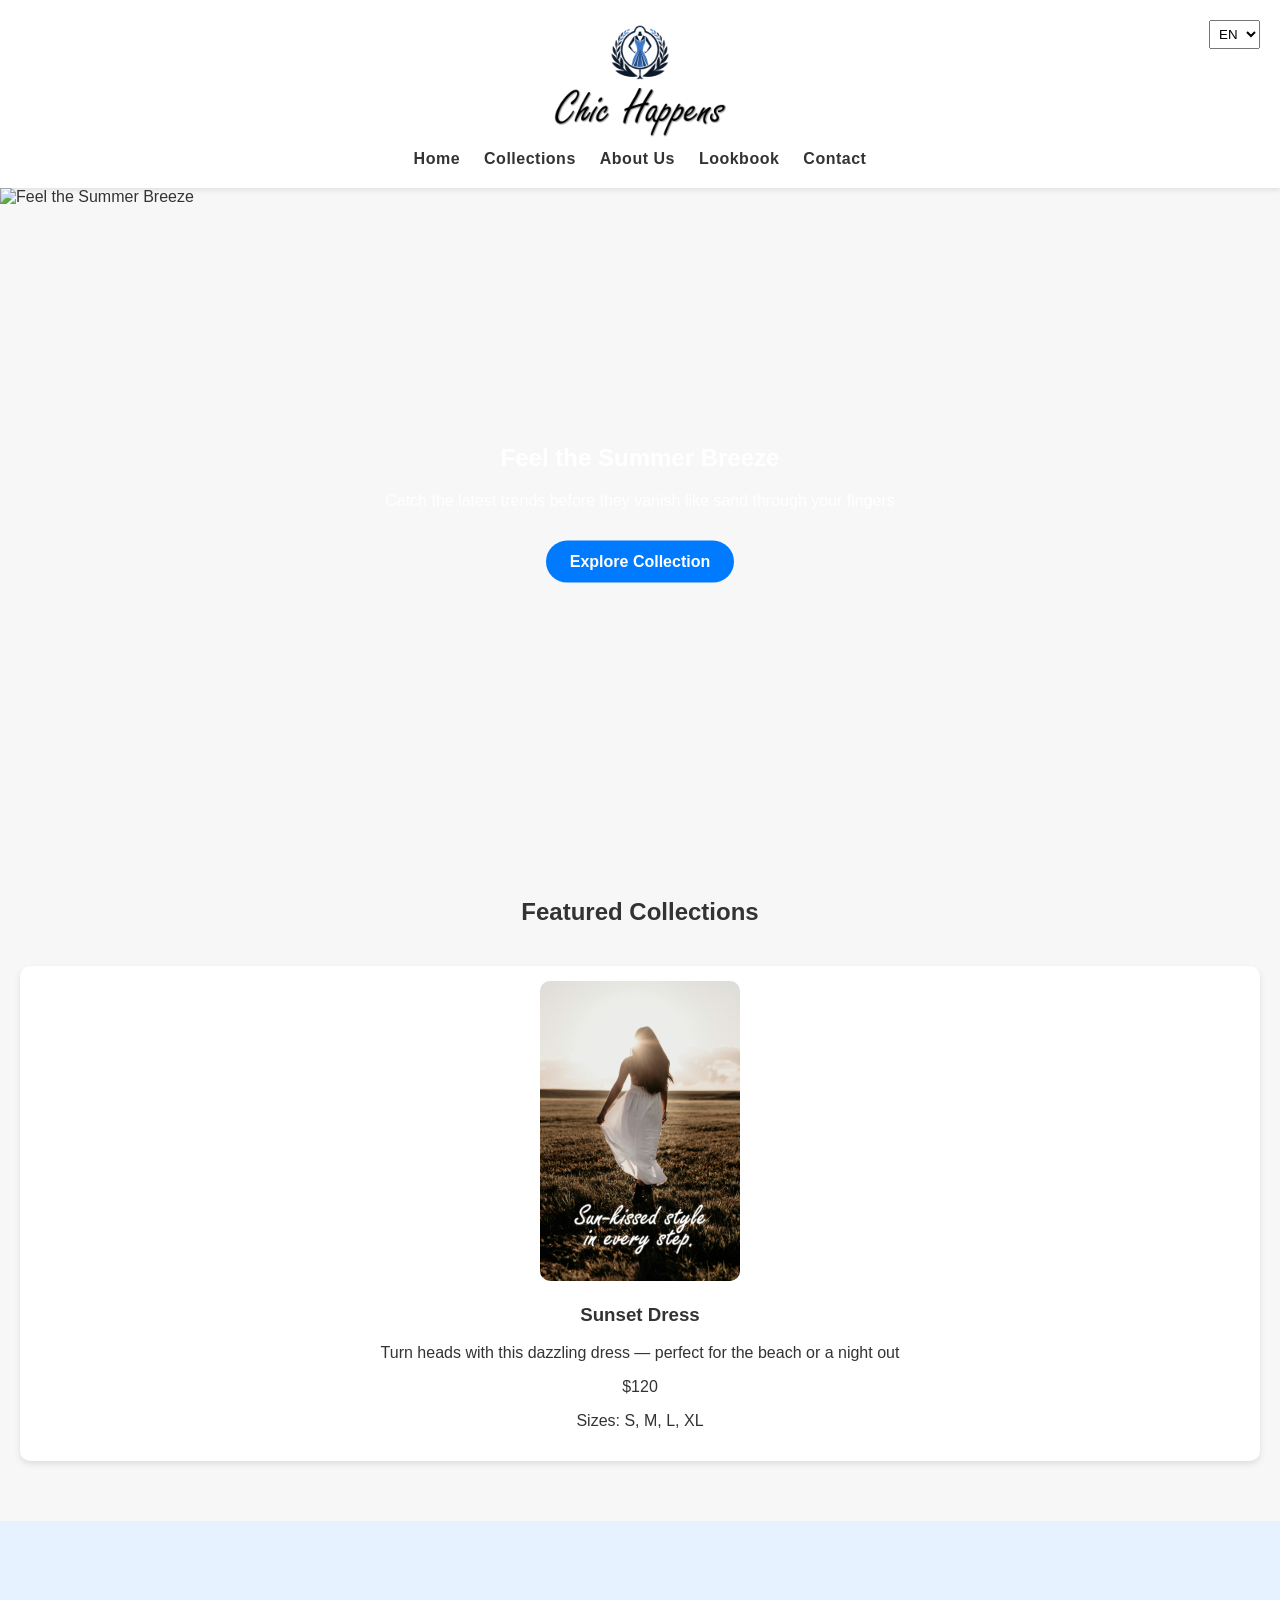
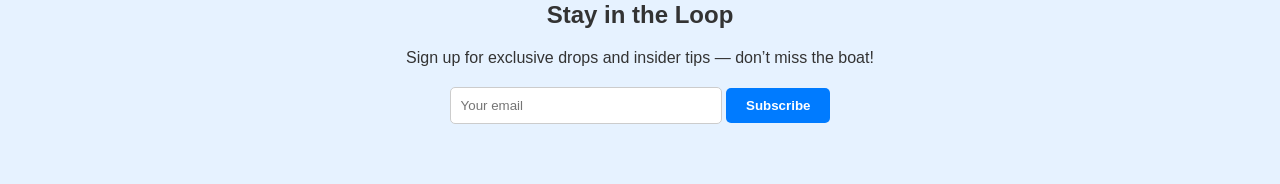
==== index.html @ 8a1c8bcb "Initial commit" ====
<!DOCTYPE html>
<html lang="en">
<head>
  <meta charset="UTF-8">
  <meta name="viewport" content="width=device-width, initial-scale=1.0">
  <title data-i18n="title">Chic Happens - Fashion Website</title>
  <link rel="stylesheet" href="style.css">
</head>
<body>

<header class="navbar">
  <div class="container">
    <a href="index.html" class="logo">
  <img src="assets/images/logo.png" alt="Chic Happens Logo">
    </a>
    <nav>
      <ul>
        <li><a href="index.html" data-i18n="nav.home">Home</a></li>
        <li><a href="collections.html" data-i18n="nav.collections">Collections</a></li>
        <li><a href="about.html" data-i18n="nav.about">About Us</a></li>
        <li><a href="lookbook.html" data-i18n="nav.lookbook">Lookbook</a></li>
        <li><a href="contact.html" data-i18n="nav.contact">Contact</a></li>
      </ul>
    </nav>
    <select id="langSwitcher">
      <option value="en">EN</option>
      <option value="uk">UK</option>
    </select>
  </div>
</header>

<!-- Hero Section -->
<section class="hero">
  <div class="image-tooltip-container">
    <img src="assets/images/en/hero.jpg" data-i18n-img="hero.img" alt="Feel the Summer Breeze" alt-key="hero.title">
    <div class="tooltip-text" data-i18n="hero.title">Feel the Summer Breeze</div>
  </div>
  <div class="hero-text">
    <h1 data-i18n="hero.title">Feel the Summer Breeze</h1>
    <p data-i18n="hero.subtitle">Catch the latest trends before they vanish like sand through your fingers</p>
    <a href="collections.html" class="cta-btn" data-i18n="hero.cta">Explore Collection</a>
  </div>
</section>

<!-- Featured Products -->
<section class="featured">
  <h2 data-i18n="home.featured">Featured Collections</h2>

  <div class="product-grid">
    
    <div class="product-card">
      <div class="image-tooltip-container">
        <img 
          src="assets/images/en/product1.jpg"
          data-i18n-img="product1.img"
          alt="Sunset Dress"
          alt-key="product1.name"
        >
        <div class="tooltip-text" data-i18n="product1.name">
          Sunset Dress
        </div>
      </div>

      <h3 data-i18n="product1.name">Sunset Dress</h3>

      <p data-i18n="product1.desc">
        Turn heads with this dazzling dress — perfect for the beach or a night out
      </p>

      <p class="price" data-i18n="product1.price">$120</p>

      <p class="sizes" data-i18n="product1.sizes">
        Sizes: S, M, L, XL
      </p>
    </div>

  </div>
</section>

<!-- Newsletter -->
<section class="newsletter">
  <h2 data-i18n="newsletter.title">Stay in the Loop</h2>
  <p data-i18n="newsletter.subtitle">Sign up for exclusive drops and insider tips — don’t miss the boat!</p>
  <form>
    <input type="email" placeholder="Your email">
    <button type="submit" data-i18n="newsletter.cta">Subscribe</button>
  </form>
</section>

<script src="app.js"></script>
</body>
</html>
---- style.css ----
body {
  font-family: 'Arial', sans-serif;
  margin: 0;
  background: #f7f7f7;
  color: #333;
}

.container {
  max-width: 1200px;
  margin: 0 auto;
  padding: 0 20px;
}

/* ===== NAVBAR ===== */

.navbar {
  background: #fff;
  box-shadow: 0 2px 5px rgba(0,0,0,0.1);
  padding: 20px 0;
  text-align: center; /* centers logo + nav */
  position: relative;
}

/* Logo */
.logo img {
  display: block;
  margin: 0 auto;
  max-height: 120px; /* balanced size */
}

/* Navigation */
.navbar nav {
  margin-top: 10px;
}

.navbar nav ul {
  display: flex;
  justify-content: center;
  gap: 24px;
  list-style: none;
  padding: 0;
  margin: 0;
}

/* Menu links */
.navbar a {
  text-decoration: none;
  color: #333;
  font-weight: 600; /* restored boldness */
  letter-spacing: 0.5px;
  transition: color 0.2s ease;
}

.navbar a:hover {
  color: #007bff;
}

/* Language switcher (kept out of center flow) */
#langSwitcher {
  position: absolute;
  right: 20px;
  top: 20px;
  padding: 5px;
}

/* ===== HERO ===== */

.hero {
  width: 100vw;           /* full viewport width */
  max-width: 100vw;       /* prevent parent constraints */
  overflow: hidden;       /* hide any overflow */
  position: relative;     
}

/* Hero image container scoped separately */
.hero .image-tooltip-container {
  display: block;
  width: 100%;
  position: relative;
}

.hero img {
  width: 100%;          /* stretch to container */
  height: 70vh;         /* adjust as needed */
  object-fit: cover;
  display: block;
}

.hero-text {
  position: absolute;
  top: 50%;
  left: 50%;
  transform: translate(-50%, -50%);
  color: white;
  text-align: center;
  width: 90%;           /* optional, prevents text from spilling */
  max-width: 800px;
}

.cta-btn {
  background: #007bff;
  padding: 12px 24px;
  color: white;
  text-decoration: none;
  border-radius: 25px;
  font-weight: bold;
  display: inline-block;
  margin-top: 15px;
}

/* ===== PRODUCTS ===== */

.featured {
  padding: 60px 20px;
  text-align: center;
}

.product-grid {
  display: grid;
  grid-template-columns: repeat(auto-fit, minmax(250px, 1fr));
  gap: 20px;
  margin-top: 40px;
}

.product-card {
  background: white;
  padding: 15px;
  border-radius: 10px;
  box-shadow: 0 3px 6px rgba(0,0,0,0.1);
}

/* Featured products tooltip containers stay inline-block to prevent stretching */
.featured .image-tooltip-container {
  display: inline-block;
  width: auto;
  position: relative;
}

.product-card img {
  width: 100%;
  height: 300px;        /* set desired height */
  object-fit: cover;    /* prevents distortion, crops instead */
  border-radius: 10px;
}

/* ===== NEWSLETTER ===== */

.newsletter {
  background: #e6f2ff;
  text-align: center;
  padding: 60px 20px;
}

.newsletter form {
  margin-top: 20px;
}

.newsletter input[type="email"] {
  padding: 10px;
  width: 250px;
  border-radius: 5px;
  border: 1px solid #ccc;
}

.newsletter button {
  padding: 10px 20px;
  border-radius: 5px;
  border: none;
  background: #007bff;
  color: white;
  font-weight: bold;
  cursor: pointer;
}

/* ===== TOOLTIP ===== */

/* Tooltips are reused but layout differs by section */
.tooltip-text {
  visibility: hidden;
  max-width: 200px;
  background-color: rgba(0, 0, 0, 0.8);
  color: #fff;
  text-align: center;
  padding: 6px 10px;
  border-radius: 5px;
  position: absolute;
  bottom: 10px;
  left: 50%;
  transform: translateX(-50%);
  font-size: 0.85rem;
  opacity: 0;
  transition: opacity 0.3s ease;
}

.image-tooltip-container:hover .tooltip-text {
  visibility: visible;
  opacity: 1;
}

/* ===== RESPONSIVE ===== */

@media (max-width: 768px) {
  .hero img {
    height: 50vh;  /* smaller hero on mobile */
  }

  .hero-text {
    font-size: 0.9rem;
    width: 90%;
  }

  .navbar nav ul {
    flex-direction: column;
    gap: 12px;
  }

  .newsletter input[type="email"] {
    width: 70%;
  }
}

/* =================== Contact Page =================== */

.contact {
  padding: 80px 20px;
  text-align: center;
}

.contact h2 {
  font-size: 2.2rem;
  margin-bottom: 10px;
}

.contact-intro {
  font-size: 1rem;
  margin-bottom: 40px;
  color: #555;
  max-width: 700px;
  margin-left: auto;
  margin-right: auto;
}

/* Layout for form + info */
.contact-layout {
  display: flex;
  gap: 40px;
  justify-content: space-between;
  flex-wrap: wrap;
  margin-top: 40px;
}

/* Form */
.contact-form {
  flex: 1;
  min-width: 300px;
  max-width: 600px;
}

.form-group {
  margin-bottom: 18px;
  text-align: left;
}

.form-group label {
  display: block;
  font-weight: 600;
  margin-bottom: 6px;
  color: #333;
}

.contact-form input,
.contact-form textarea {
  width: 100%;
  padding: 12px 15px;
  border: 1px solid #ccc;
  border-radius: 6px;
  font-size: 1rem;
  outline: none;
  transition: border-color 0.2s ease;
}

.contact-form input:focus,
.contact-form textarea:focus {
  border-color: #007bff;
}

.btn-primary {
  padding: 12px 28px;
  background: #007bff;
  color: white;
  border: none;
  border-radius: 6px;
  font-size: 1rem;
  cursor: pointer;
  margin-top: 8px;
  transition: background 0.3s ease;
}

.btn-primary:hover {
  background: #0056b3;
}

/* Contact Info Sidebar */
.contact-details {
  flex: 0 0 280px;
  text-align: left;
}

.contact-details .info-block {
  margin-bottom: 32px;
}

.contact-details h3 {
  font-size: 1.2rem;
  margin-bottom: 8px;
  color: #333;
}

.contact-details p,
.contact-details .social-links a {
  font-size: 1rem;
  color: #555;
  text-decoration: none;
  display: block;
  margin-bottom: 6px;
}

.contact-details .social-links a:hover {
  color: #007bff;
}

/* Responsive adjustments */
@media (max-width: 768px) {
  .contact-layout {
    flex-direction: column;
    gap: 30px;
  }
  .contact-details .social-links {
    display: flex;
    justify-content: center;
    gap: 12px;
  }  
}

/* ===== LOOKBOOK IMAGES ===== */
.lookbook .product-card img {
  width: 100%;
  height: auto;        /* preserve natural aspect ratio */
  object-fit: contain; /* ensure the whole image is visible */
  border-radius: 10px;
  display: block;
}

/* Social icons sizing */

.contact-details .social-links {
  display: flex;           /* horizontal layout */
  flex-direction: row;     /* default, can be omitted */
  gap: 16px;               /* spacing between icons */
  align-items: center;     /* vertically center if mixed content */
  justify-content: flex-start; /* or center if you want centered row */
  margin-top: 8px;
}

.contact-details .social-links a img {
  width: 32px;       /* uniform width */
  height: 32px;      /* uniform height */
  object-fit: contain;
  transition: transform 0.3s ease;
}

.contact-details .social-links a img:hover {
  transform: scale(1.2); /* subtle hover effect */
}
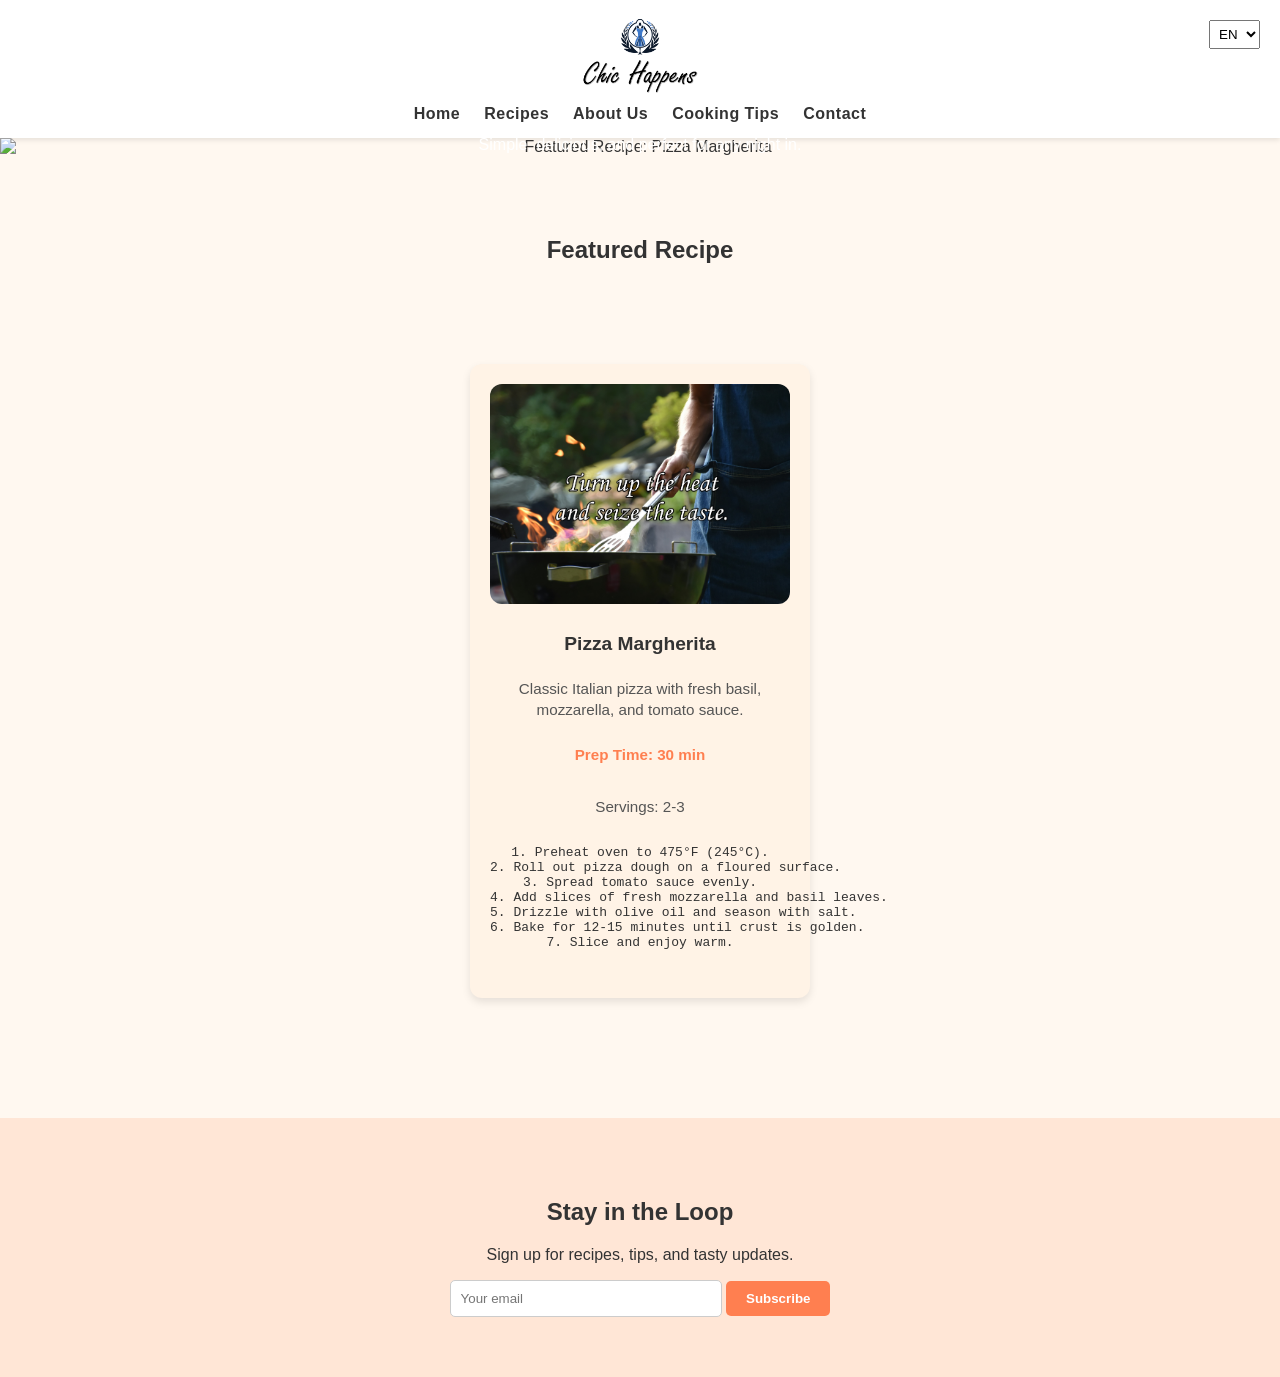
==== commit a675fef6: "update" ====
--- a/index.html
+++ b/index.html
@@ -3,7 +3,7 @@
 <head>
   <meta charset="UTF-8">
   <meta name="viewport" content="width=device-width, initial-scale=1.0">
-  <title data-i18n="title">Chic Happens - Fashion Website</title>
+  <title data-i18n="title">Delish Delights - Recipe Website</title>
   <link rel="stylesheet" href="style.css">
 </head>
 <body>
@@ -11,14 +11,14 @@
 <header class="navbar">
   <div class="container">
     <a href="index.html" class="logo">
-  <img src="assets/images/logo.png" alt="Chic Happens Logo">
+      <img src="assets/images/logo.png" alt="Delish Delights Logo">
     </a>
     <nav>
       <ul>
         <li><a href="index.html" data-i18n="nav.home">Home</a></li>
-        <li><a href="collections.html" data-i18n="nav.collections">Collections</a></li>
+        <li><a href="recipes.html" data-i18n="nav.collections">Recipes</a></li>
         <li><a href="about.html" data-i18n="nav.about">About Us</a></li>
-        <li><a href="lookbook.html" data-i18n="nav.lookbook">Lookbook</a></li>
+        <li><a href="tips.html" data-i18n="nav.lookbook">Cooking Tips</a></li>
         <li><a href="contact.html" data-i18n="nav.contact">Contact</a></li>
       </ul>
     </nav>
@@ -32,55 +32,53 @@
 <!-- Hero Section -->
 <section class="hero">
   <div class="image-tooltip-container">
-    <img src="assets/images/en/hero.jpg" data-i18n-img="hero.img" alt="Feel the Summer Breeze" alt-key="hero.title">
-    <div class="tooltip-text" data-i18n="hero.title">Feel the Summer Breeze</div>
+    <img src="assets/images/en/hero.jpg" data-i18n-img="hero.img" alt="Featured Recipe: Pizza Margherita" alt-key="hero.title">
+    <div class="tooltip-text" data-i18n="hero.title">Featured Recipe: Pizza Margherita</div>
   </div>
   <div class="hero-text">
-    <h1 data-i18n="hero.title">Feel the Summer Breeze</h1>
-    <p data-i18n="hero.subtitle">Catch the latest trends before they vanish like sand through your fingers</p>
-    <a href="collections.html" class="cta-btn" data-i18n="hero.cta">Explore Collection</a>
+    <h1 data-i18n="hero.title">Featured Recipe: Pizza Margherita</h1>
+    <p data-i18n="hero.subtitle">Simple, delicious, and perfect for any night in.</p>
+    <a href="recipes.html" class="cta-btn" data-i18n="hero.cta">See Recipe</a>
   </div>
 </section>
 
-<!-- Featured Products -->
+<!-- Featured Recipe -->
 <section class="featured">
-  <h2 data-i18n="home.featured">Featured Collections</h2>
+  <h2 data-i18n="home.featured">Featured Recipe</h2>
 
   <div class="product-grid">
-    
     <div class="product-card">
       <div class="image-tooltip-container">
         <img 
-          src="assets/images/en/product1.jpg"
+          src="assets/images/en/food_feature1.jpg"
           data-i18n-img="product1.img"
-          alt="Sunset Dress"
+          alt="Pizza Margherita"
           alt-key="product1.name"
         >
-        <div class="tooltip-text" data-i18n="product1.name">
-          Sunset Dress
-        </div>
+        <div class="tooltip-text" data-i18n="product1.name">Pizza Margherita</div>
       </div>
 
-      <h3 data-i18n="product1.name">Sunset Dress</h3>
-
-      <p data-i18n="product1.desc">
-        Turn heads with this dazzling dress — perfect for the beach or a night out
-      </p>
-
-      <p class="price" data-i18n="product1.price">$120</p>
-
-      <p class="sizes" data-i18n="product1.sizes">
-        Sizes: S, M, L, XL
-      </p>
+      <h3 data-i18n="product1.name">Pizza Margherita</h3>
+      <p data-i18n="product1.desc">Classic Italian pizza with fresh basil, mozzarella, and tomato sauce.</p>
+      <p class="price" data-i18n="product1.price">Prep Time: 30 min</p>
+      <p class="sizes" data-i18n="product1.sizes">Servings: 2-3</p>
+      <pre class="instructions" data-i18n="product1.instructions">
+1. Preheat oven to 475°F (245°C).
+2. Roll out pizza dough on a floured surface.
+3. Spread tomato sauce evenly.
+4. Add slices of fresh mozzarella and basil leaves.
+5. Drizzle with olive oil and season with salt.
+6. Bake for 12-15 minutes until crust is golden.
+7. Slice and enjoy warm.
+      </pre>
     </div>
-
   </div>
 </section>
 
 <!-- Newsletter -->
 <section class="newsletter">
   <h2 data-i18n="newsletter.title">Stay in the Loop</h2>
-  <p data-i18n="newsletter.subtitle">Sign up for exclusive drops and insider tips — don’t miss the boat!</p>
+  <p data-i18n="newsletter.subtitle">Sign up for recipes, tips, and tasty updates.</p>
   <form>
     <input type="email" placeholder="Your email">
     <button type="submit" data-i18n="newsletter.cta">Subscribe</button>
@@ -89,4 +87,4 @@
 
 <script src="app.js"></script>
 </body>
-</html>
+</html>
--- a/style.css
+++ b/style.css
@@ -1,7 +1,8 @@
+/* ================== General ================== */
 body {
   font-family: 'Arial', sans-serif;
   margin: 0;
-  background: #f7f7f7;
+  background: #fff8f0; /* light recipe-friendly background */
   color: #333;
 }
 
@@ -11,24 +12,21 @@
   padding: 0 20px;
 }
 
-/* ===== NAVBAR ===== */
-
+/* ================== Navbar ================== */
 .navbar {
   background: #fff;
   box-shadow: 0 2px 5px rgba(0,0,0,0.1);
-  padding: 20px 0;
-  text-align: center; /* centers logo + nav */
+  padding: 15px 0;
   position: relative;
-}
-
-/* Logo */
+  text-align: center;
+}
+
 .logo img {
   display: block;
   margin: 0 auto;
-  max-height: 120px; /* balanced size */
-}
-
-/* Navigation */
+  max-height: 80px;
+}
+
 .navbar nav {
   margin-top: 10px;
 }
@@ -42,20 +40,18 @@
   margin: 0;
 }
 
-/* Menu links */
 .navbar a {
   text-decoration: none;
   color: #333;
-  font-weight: 600; /* restored boldness */
+  font-weight: 600;
   letter-spacing: 0.5px;
   transition: color 0.2s ease;
 }
 
 .navbar a:hover {
-  color: #007bff;
-}
-
-/* Language switcher (kept out of center flow) */
+  color: #ff7f50; /* coral highlight */
+}
+
 #langSwitcher {
   position: absolute;
   right: 20px;
@@ -63,25 +59,17 @@
   padding: 5px;
 }
 
-/* ===== HERO ===== */
-
+/* ================== Hero ================== */
 .hero {
-  width: 100vw;           /* full viewport width */
-  max-width: 100vw;       /* prevent parent constraints */
-  overflow: hidden;       /* hide any overflow */
-  position: relative;     
-}
-
-/* Hero image container scoped separately */
-.hero .image-tooltip-container {
-  display: block;
-  width: 100%;
+  width: 100%;
+  overflow: hidden;
   position: relative;
+  text-align: center;
 }
 
 .hero img {
-  width: 100%;          /* stretch to container */
-  height: 70vh;         /* adjust as needed */
+  width: 100%;
+  max-height: 60vh;
   object-fit: cover;
   display: block;
 }
@@ -93,12 +81,12 @@
   transform: translate(-50%, -50%);
   color: white;
   text-align: center;
-  width: 90%;           /* optional, prevents text from spilling */
+  width: 90%;
   max-width: 800px;
 }
 
 .cta-btn {
-  background: #007bff;
+  background: #ff7f50;
   padding: 12px 24px;
   color: white;
   text-decoration: none;
@@ -108,51 +96,64 @@
   margin-top: 15px;
 }
 
-/* ===== PRODUCTS ===== */
-
-.featured {
+/* ================== Featured & Recipes ================== */
+.featured, .product-grid {
   padding: 60px 20px;
   text-align: center;
 }
 
 .product-grid {
   display: grid;
-  grid-template-columns: repeat(auto-fit, minmax(250px, 1fr));
+  grid-template-columns: repeat(auto-fit, minmax(280px, 1fr));
   gap: 20px;
+  justify-items: center; /* centers cards horizontally */
   margin-top: 40px;
 }
 
 .product-card {
-  background: white;
-  padding: 15px;
-  border-radius: 10px;
-  box-shadow: 0 3px 6px rgba(0,0,0,0.1);
-}
-
-/* Featured products tooltip containers stay inline-block to prevent stretching */
-.featured .image-tooltip-container {
-  display: inline-block;
-  width: auto;
-  position: relative;
+  background: #fff3e6;
+  padding: 20px;
+  border-radius: 12px;
+  box-shadow: 0 4px 8px rgba(0,0,0,0.1);
+  width: 100%;
+  max-width: 300px;
+  text-align: center;
+  display: flex;
+  flex-direction: column;
+  justify-content: flex-start;
 }
 
 .product-card img {
   width: 100%;
-  height: 300px;        /* set desired height */
-  object-fit: cover;    /* prevents distortion, crops instead */
-  border-radius: 10px;
-}
-
-/* ===== NEWSLETTER ===== */
-
+  height: 220px;
+  object-fit: cover;
+  border-radius: 12px;
+  margin-bottom: 15px;
+}
+
+.product-card h3 {
+  margin: 10px 0 8px;
+  font-size: 1.2rem;
+  color: #333;
+}
+
+.product-card p {
+  font-size: 0.95rem;
+  line-height: 1.4;
+  color: #555;
+}
+
+.product-card .price {
+  font-weight: bold;
+  color: #ff7f50;
+  margin-top: 8px;
+}
+
+/* ================== Newsletter ================== */
 .newsletter {
-  background: #e6f2ff;
+  background: #ffe6d6;
   text-align: center;
   padding: 60px 20px;
-}
-
-.newsletter form {
-  margin-top: 20px;
 }
 
 .newsletter input[type="email"] {
@@ -166,15 +167,13 @@
   padding: 10px 20px;
   border-radius: 5px;
   border: none;
-  background: #007bff;
+  background: #ff7f50;
   color: white;
   font-weight: bold;
   cursor: pointer;
 }
 
-/* ===== TOOLTIP ===== */
-
-/* Tooltips are reused but layout differs by section */
+/* ================== Tooltips ================== */
 .tooltip-text {
   visibility: hidden;
   max-width: 200px;
@@ -197,50 +196,12 @@
   opacity: 1;
 }
 
-/* ===== RESPONSIVE ===== */
-
-@media (max-width: 768px) {
-  .hero img {
-    height: 50vh;  /* smaller hero on mobile */
-  }
-
-  .hero-text {
-    font-size: 0.9rem;
-    width: 90%;
-  }
-
-  .navbar nav ul {
-    flex-direction: column;
-    gap: 12px;
-  }
-
-  .newsletter input[type="email"] {
-    width: 70%;
-  }
-}
-
-/* =================== Contact Page =================== */
-
+/* ================== Contact Page ================== */
 .contact {
   padding: 80px 20px;
   text-align: center;
 }
 
-.contact h2 {
-  font-size: 2.2rem;
-  margin-bottom: 10px;
-}
-
-.contact-intro {
-  font-size: 1rem;
-  margin-bottom: 40px;
-  color: #555;
-  max-width: 700px;
-  margin-left: auto;
-  margin-right: auto;
-}
-
-/* Layout for form + info */
 .contact-layout {
   display: flex;
   gap: 40px;
@@ -249,23 +210,21 @@
   margin-top: 40px;
 }
 
-/* Form */
 .contact-form {
   flex: 1;
   min-width: 300px;
   max-width: 600px;
+  text-align: left;
 }
 
 .form-group {
   margin-bottom: 18px;
-  text-align: left;
 }
 
 .form-group label {
   display: block;
   font-weight: 600;
   margin-bottom: 6px;
-  color: #333;
 }
 
 .contact-form input,
@@ -275,32 +234,19 @@
   border: 1px solid #ccc;
   border-radius: 6px;
   font-size: 1rem;
-  outline: none;
-  transition: border-color 0.2s ease;
-}
-
-.contact-form input:focus,
-.contact-form textarea:focus {
-  border-color: #007bff;
 }
 
 .btn-primary {
   padding: 12px 28px;
-  background: #007bff;
+  background: #ff7f50;
   color: white;
   border: none;
   border-radius: 6px;
   font-size: 1rem;
   cursor: pointer;
   margin-top: 8px;
-  transition: background 0.3s ease;
-}
-
-.btn-primary:hover {
-  background: #0056b3;
-}
-
-/* Contact Info Sidebar */
+}
+
 .contact-details {
   flex: 0 0 280px;
   text-align: left;
@@ -310,66 +256,59 @@
   margin-bottom: 32px;
 }
 
-.contact-details h3 {
-  font-size: 1.2rem;
-  margin-bottom: 8px;
-  color: #333;
-}
-
-.contact-details p,
-.contact-details .social-links a {
-  font-size: 1rem;
-  color: #555;
-  text-decoration: none;
-  display: block;
-  margin-bottom: 6px;
-}
-
-.contact-details .social-links a:hover {
-  color: #007bff;
-}
-
-/* Responsive adjustments */
+.contact-details .social-links {
+  display: flex;           /* horizontal layout */
+  flex-direction: row;
+  gap: 12px;
+  align-items: center;
+}
+
+.contact-details .social-links a img {
+  width: 32px;
+  height: 32px;
+  object-fit: contain;
+  transition: transform 0.3s ease;
+}
+
+.contact-details .social-links a img:hover {
+  transform: scale(1.2);
+}
+
+/* ================== Lookbook/Tips Page ================== */
+.lookbook .product-card img {
+  width: 100%;
+  height: 200px;
+  object-fit: cover;
+  border-radius: 10px;
+  margin-bottom: 10px;
+}
+
+/* ================== Responsive ================== */
 @media (max-width: 768px) {
+  .hero img {
+    height: 50vh;
+  }
+
+  .hero-text {
+    font-size: 0.9rem;
+    width: 90%;
+  }
+
+  .navbar nav ul {
+    flex-direction: column;
+    gap: 12px;
+  }
+
+  .newsletter input[type="email"] {
+    width: 70%;
+  }
+
   .contact-layout {
     flex-direction: column;
     gap: 30px;
   }
+
   .contact-details .social-links {
-    display: flex;
     justify-content: center;
-    gap: 12px;
-  }  
-}
-
-/* ===== LOOKBOOK IMAGES ===== */
-.lookbook .product-card img {
-  width: 100%;
-  height: auto;        /* preserve natural aspect ratio */
-  object-fit: contain; /* ensure the whole image is visible */
-  border-radius: 10px;
-  display: block;
-}
-
-/* Social icons sizing */
-
-.contact-details .social-links {
-  display: flex;           /* horizontal layout */
-  flex-direction: row;     /* default, can be omitted */
-  gap: 16px;               /* spacing between icons */
-  align-items: center;     /* vertically center if mixed content */
-  justify-content: flex-start; /* or center if you want centered row */
-  margin-top: 8px;
-}
-
-.contact-details .social-links a img {
-  width: 32px;       /* uniform width */
-  height: 32px;      /* uniform height */
-  object-fit: contain;
-  transition: transform 0.3s ease;
-}
-
-.contact-details .social-links a img:hover {
-  transform: scale(1.2); /* subtle hover effect */
-}
-
+  }
+}
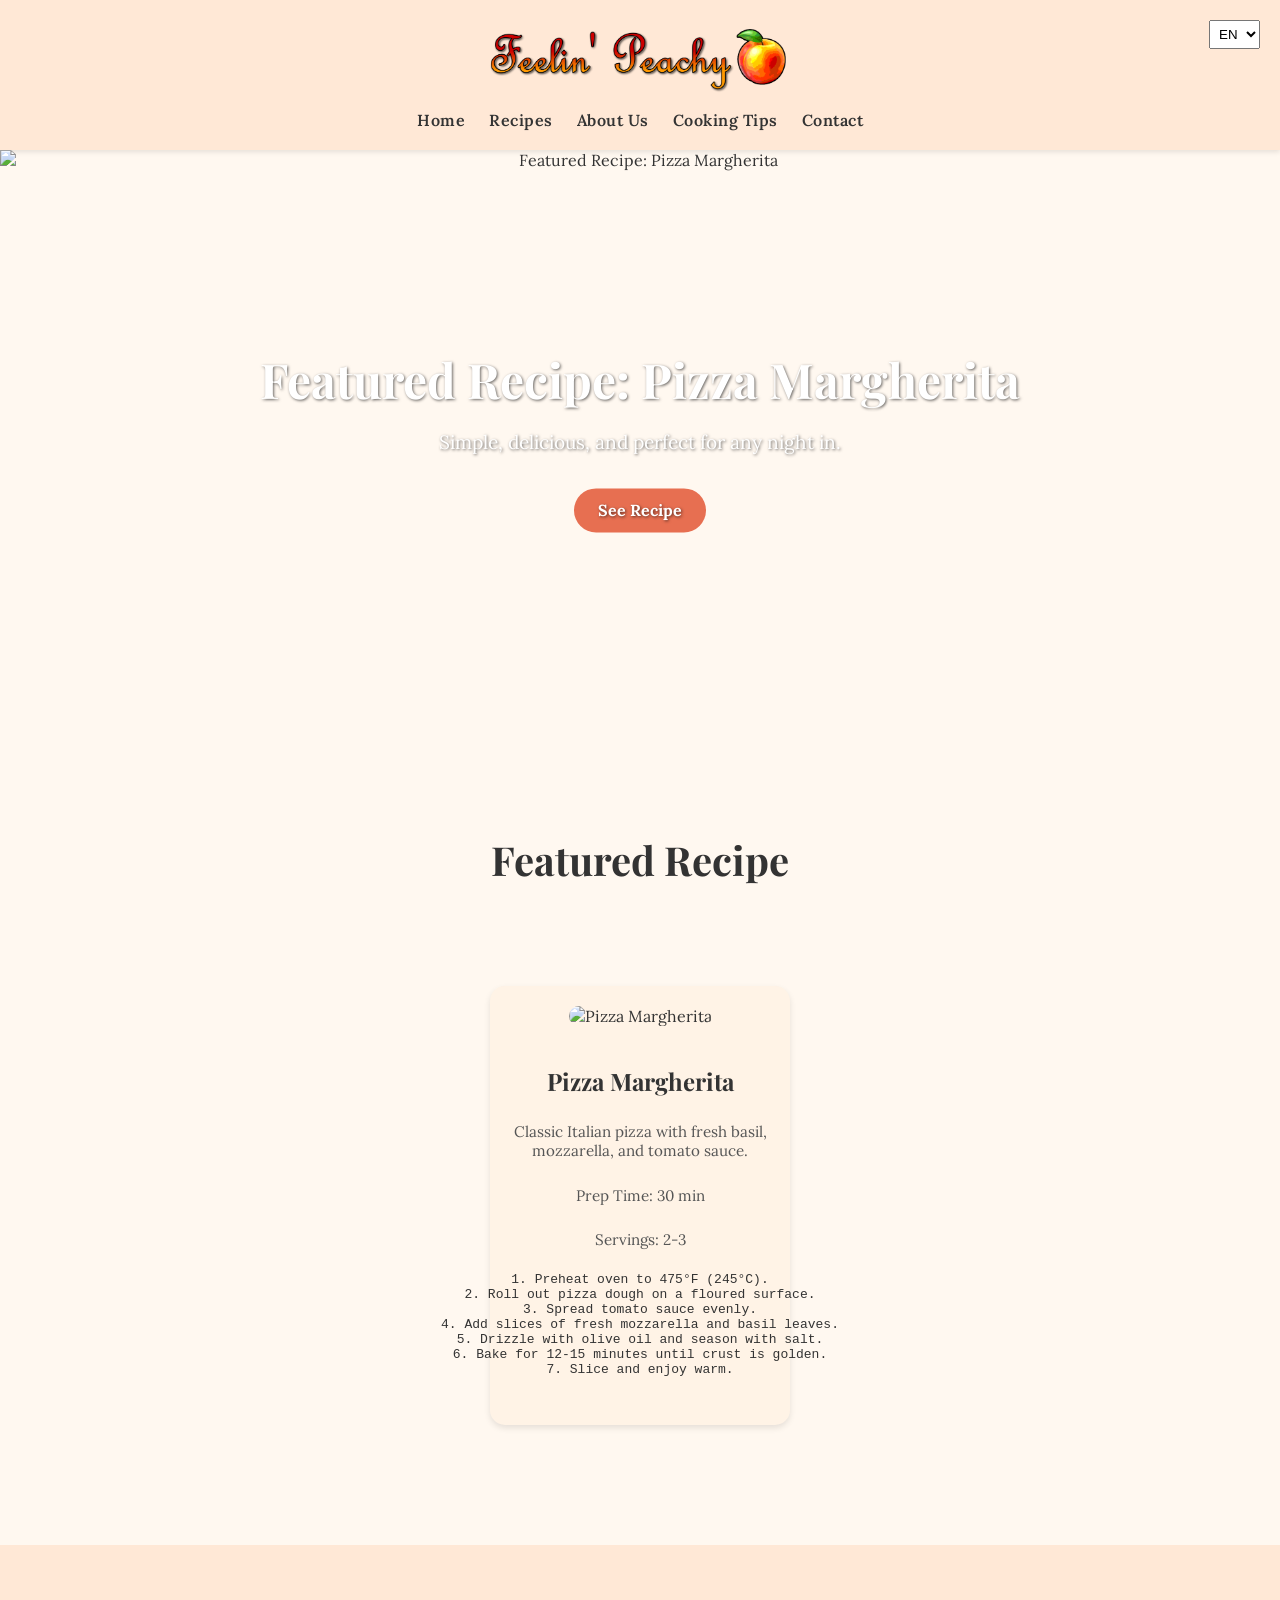
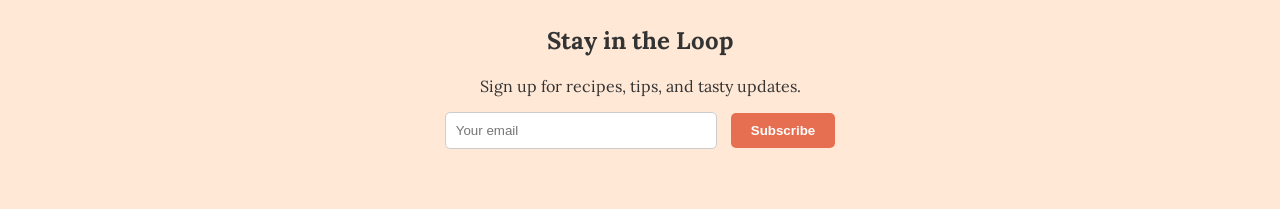
==== commit f9caf856: "text center fix" ====
--- a/index.html
+++ b/index.html
@@ -3,7 +3,7 @@
 <head>
   <meta charset="UTF-8">
   <meta name="viewport" content="width=device-width, initial-scale=1.0">
-  <title data-i18n="title">Delish Delights - Recipe Website</title>
+  <title data-i18n="title">Feelin' Peachy - Recipe Website</title>
   <link rel="stylesheet" href="style.css">
 </head>
 <body>
@@ -11,7 +11,7 @@
 <header class="navbar">
   <div class="container">
     <a href="index.html" class="logo">
-      <img src="assets/images/logo.png" alt="Delish Delights Logo">
+      <img src="assets/images/logo.png" alt="Feelin' Peachy Logo">
     </a>
     <nav>
       <ul>
@@ -50,7 +50,7 @@
     <div class="product-card">
       <div class="image-tooltip-container">
         <img 
-          src="assets/images/en/food_feature1.jpg"
+          src="assets/images/en/recipe1.jpg"
           data-i18n-img="product1.img"
           alt="Pizza Margherita"
           alt-key="product1.name"
--- a/style.css
+++ b/style.css
@@ -1,8 +1,12 @@
-/* ================== General ================== */
+/* ===================== Fonts ===================== */
+/* Add in <head> of your HTML if not already */
+@import url('https://fonts.googleapis.com/css2?family=Lora:wght@400;700&family=Playfair+Display:wght@700&display=swap');
+
+/* ===================== General Styles ===================== */
 body {
-  font-family: 'Arial', sans-serif;
+  font-family: 'Lora', serif;
   margin: 0;
-  background: #fff8f0; /* light recipe-friendly background */
+  background: #fff8f0; /* light warm cream */
   color: #333;
 }
 
@@ -12,11 +16,11 @@
   padding: 0 20px;
 }
 
-/* ================== Navbar ================== */
+/* ===================== NAVBAR ===================== */
 .navbar {
-  background: #fff;
+  background: #ffe8d6;
   box-shadow: 0 2px 5px rgba(0,0,0,0.1);
-  padding: 15px 0;
+  padding: 20px 0;
   position: relative;
   text-align: center;
 }
@@ -49,7 +53,7 @@
 }
 
 .navbar a:hover {
-  color: #ff7f50; /* coral highlight */
+  color: #e76f51;
 }
 
 #langSwitcher {
@@ -59,17 +63,16 @@
   padding: 5px;
 }
 
-/* ================== Hero ================== */
+/* ===================== HERO ===================== */
 .hero {
-  width: 100%;
-  overflow: hidden;
   position: relative;
   text-align: center;
-}
-
-.hero img {
-  width: 100%;
-  max-height: 60vh;
+  margin-bottom: 50px;
+}
+
+.hero .image-tooltip-container img {
+  width: 100%;
+  height: 60vh;
   object-fit: cover;
   display: block;
 }
@@ -79,14 +82,24 @@
   top: 50%;
   left: 50%;
   transform: translate(-50%, -50%);
-  color: white;
-  text-align: center;
+  color: #fff;
+  text-shadow: 1px 1px 3px rgba(0,0,0,0.6);
   width: 90%;
   max-width: 800px;
 }
 
+.hero-text h1 {
+  font-family: 'Playfair Display', serif;
+  font-size: 3rem;
+  margin-bottom: 15px;
+}
+
+.hero-text p {
+  font-size: 1.2rem;
+}
+
 .cta-btn {
-  background: #ff7f50;
+  background: #e76f51;
   padding: 12px 24px;
   color: white;
   text-decoration: none;
@@ -96,62 +109,74 @@
   margin-top: 15px;
 }
 
-/* ================== Featured & Recipes ================== */
+/* ===================== RECIPES / FEATURED ===================== */
 .featured, .product-grid {
+  text-align: center;
   padding: 60px 20px;
-  text-align: center;
+}
+
+.featured h2 {
+  font-family: 'Playfair Display', serif;
+  font-size: 2.5rem;
+  margin-bottom: 40px;
 }
 
 .product-grid {
-  display: grid;
-  grid-template-columns: repeat(auto-fit, minmax(280px, 1fr));
+  display: flex;
+  flex-wrap: wrap;
+  justify-content: center;
   gap: 20px;
-  justify-items: center; /* centers cards horizontally */
-  margin-top: 40px;
 }
 
 .product-card {
   background: #fff3e6;
   padding: 20px;
-  border-radius: 12px;
-  box-shadow: 0 4px 8px rgba(0,0,0,0.1);
-  width: 100%;
-  max-width: 300px;
-  text-align: center;
+  border-radius: 15px;
+  box-shadow: 0 3px 6px rgba(0,0,0,0.1);
+  width: 300px;
+  box-sizing: border-box;
   display: flex;
   flex-direction: column;
-  justify-content: flex-start;
+  align-items: center;
+  text-align: center;
 }
 
 .product-card img {
   width: 100%;
-  height: 220px;
+  height: 200px;
   object-fit: cover;
   border-radius: 12px;
   margin-bottom: 15px;
 }
 
 .product-card h3 {
-  margin: 10px 0 8px;
-  font-size: 1.2rem;
-  color: #333;
+  font-family: 'Playfair Display', serif;
+  font-size: 1.5rem;
+  margin-bottom: 10px;
 }
 
 .product-card p {
   font-size: 0.95rem;
-  line-height: 1.4;
   color: #555;
-}
-
-.product-card .price {
-  font-weight: bold;
-  color: #ff7f50;
-  margin-top: 8px;
-}
-
-/* ================== Newsletter ================== */
+  margin-bottom: 10px;
+  word-wrap: break-word;
+}
+
+/* ===================== TIPS / LOOKBOOK ===================== */
+.lookbook .product-card img {
+  width: 100%;
+  height: auto;
+  object-fit: contain;
+}
+
+.lookbook .product-card p {
+  text-align: left;
+  padding: 0 5px;
+}
+
+/* ===================== NEWSLETTER ===================== */
 .newsletter {
-  background: #ffe6d6;
+  background: #ffe8d6;
   text-align: center;
   padding: 60px 20px;
 }
@@ -161,22 +186,23 @@
   width: 250px;
   border-radius: 5px;
   border: 1px solid #ccc;
+  margin-right: 10px;
 }
 
 .newsletter button {
   padding: 10px 20px;
   border-radius: 5px;
   border: none;
-  background: #ff7f50;
+  background: #e76f51;
   color: white;
   font-weight: bold;
   cursor: pointer;
 }
 
-/* ================== Tooltips ================== */
+/* ===================== TOOLTIP ===================== */
 .tooltip-text {
   visibility: hidden;
-  max-width: 200px;
+  max-width: 220px;
   background-color: rgba(0, 0, 0, 0.8);
   color: #fff;
   text-align: center;
@@ -196,7 +222,7 @@
   opacity: 1;
 }
 
-/* ================== Contact Page ================== */
+/* ===================== CONTACT ===================== */
 .contact {
   padding: 80px 20px;
   text-align: center;
@@ -204,16 +230,16 @@
 
 .contact-layout {
   display: flex;
+  justify-content: center;
+  flex-wrap: wrap;
   gap: 40px;
-  justify-content: space-between;
-  flex-wrap: wrap;
   margin-top: 40px;
 }
 
 .contact-form {
   flex: 1;
   min-width: 300px;
-  max-width: 600px;
+  max-width: 500px;
   text-align: left;
 }
 
@@ -223,7 +249,7 @@
 
 .form-group label {
   display: block;
-  font-weight: 600;
+  font-weight: 700;
   margin-bottom: 6px;
 }
 
@@ -231,84 +257,42 @@
 .contact-form textarea {
   width: 100%;
   padding: 12px 15px;
+  border-radius: 6px;
   border: 1px solid #ccc;
-  border-radius: 6px;
-  font-size: 1rem;
 }
 
 .btn-primary {
   padding: 12px 28px;
-  background: #ff7f50;
+  background: #e76f51;
   color: white;
   border: none;
   border-radius: 6px;
   font-size: 1rem;
   cursor: pointer;
-  margin-top: 8px;
 }
 
 .contact-details {
   flex: 0 0 280px;
-  text-align: left;
-}
-
-.contact-details .info-block {
-  margin-bottom: 32px;
+  text-align: center;
 }
 
 .contact-details .social-links {
-  display: flex;           /* horizontal layout */
-  flex-direction: row;
-  gap: 12px;
-  align-items: center;
+  display: flex;
+  justify-content: center;
+  gap: 16px;
+  margin-top: 8px;
 }
 
 .contact-details .social-links a img {
   width: 32px;
   height: 32px;
-  object-fit: contain;
-  transition: transform 0.3s ease;
-}
-
-.contact-details .social-links a img:hover {
-  transform: scale(1.2);
-}
-
-/* ================== Lookbook/Tips Page ================== */
-.lookbook .product-card img {
-  width: 100%;
-  height: 200px;
-  object-fit: cover;
-  border-radius: 10px;
-  margin-bottom: 10px;
-}
-
-/* ================== Responsive ================== */
+}
+
+/* ===================== RESPONSIVE ===================== */
 @media (max-width: 768px) {
-  .hero img {
-    height: 50vh;
-  }
-
-  .hero-text {
-    font-size: 0.9rem;
-    width: 90%;
-  }
-
-  .navbar nav ul {
-    flex-direction: column;
-    gap: 12px;
-  }
-
-  .newsletter input[type="email"] {
-    width: 70%;
-  }
-
-  .contact-layout {
-    flex-direction: column;
-    gap: 30px;
-  }
-
-  .contact-details .social-links {
-    justify-content: center;
-  }
+  .hero img { height: 50vh; }
+  .hero-text { font-size: 0.9rem; }
+  .navbar nav ul { flex-direction: column; gap: 12px; }
+  .newsletter input[type="email"] { width: 70%; margin-bottom: 10px; }
+  .product-card { width: 90%; }
 }
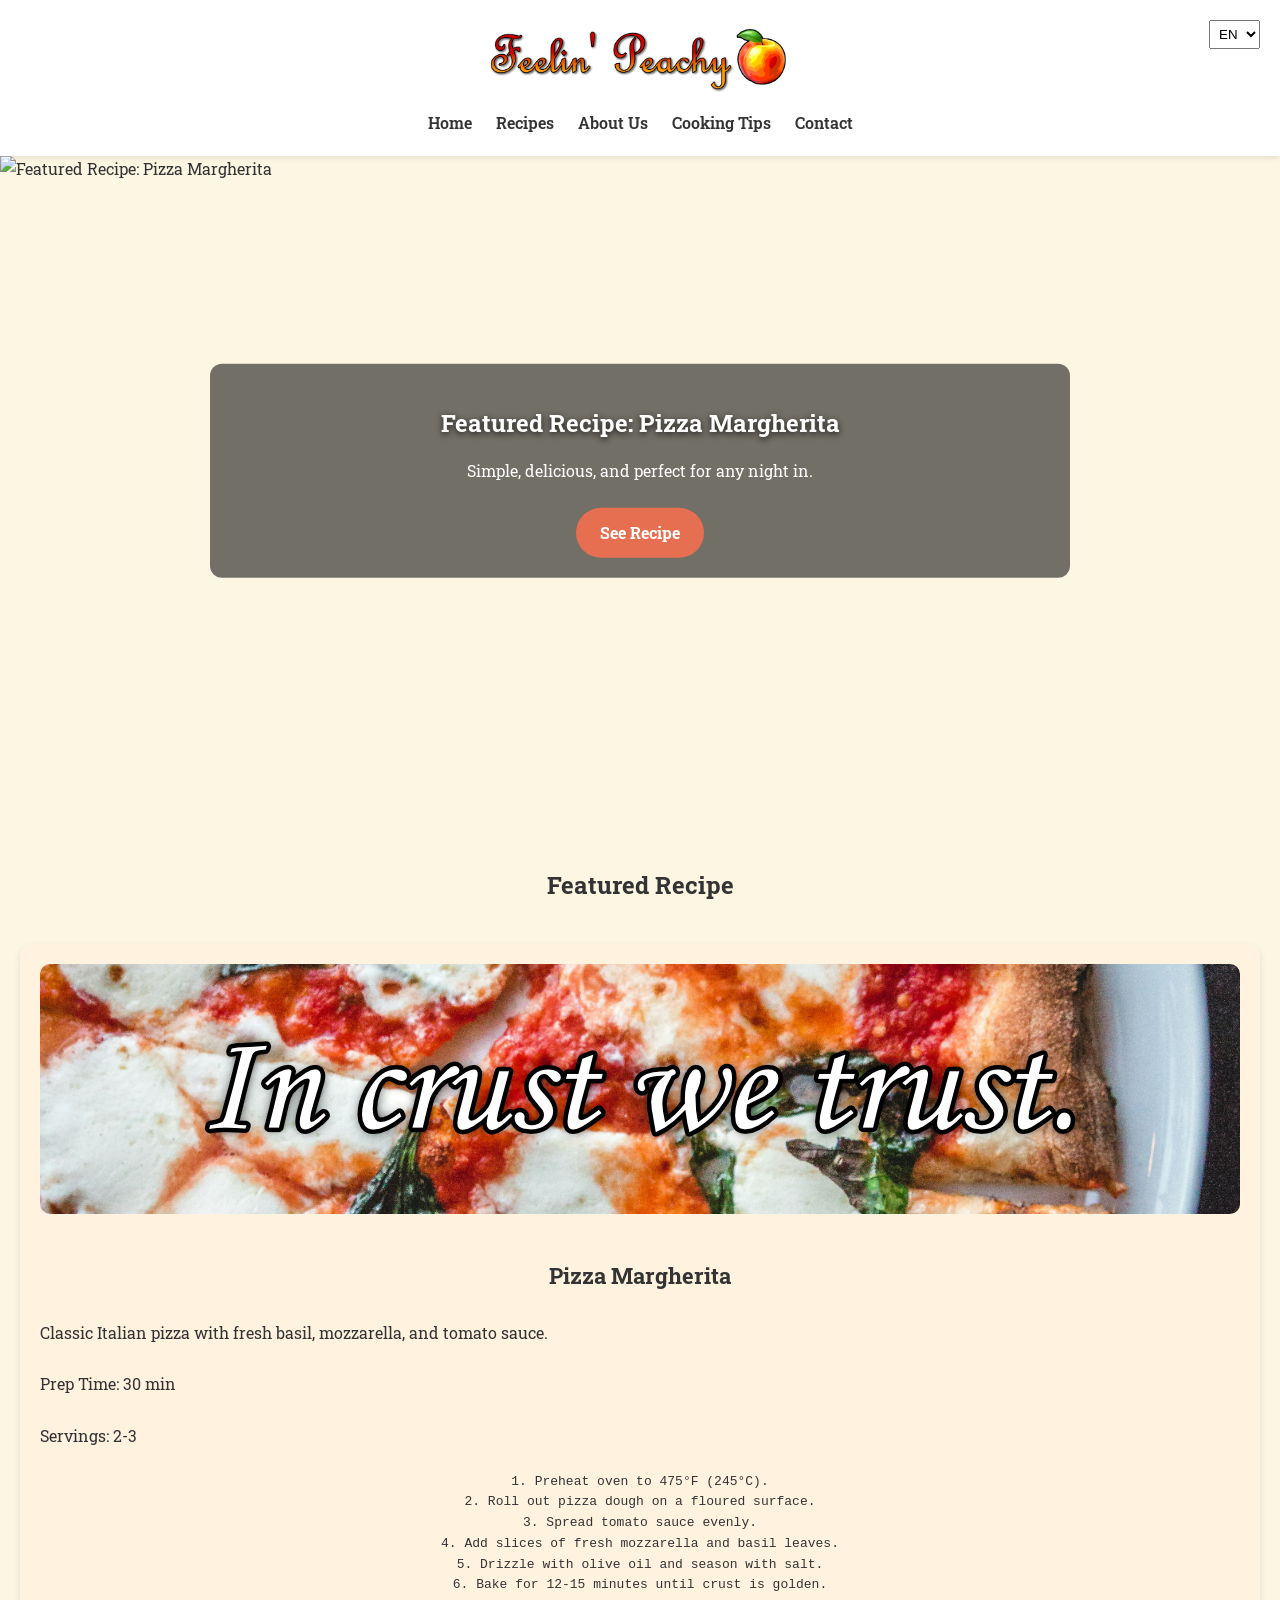
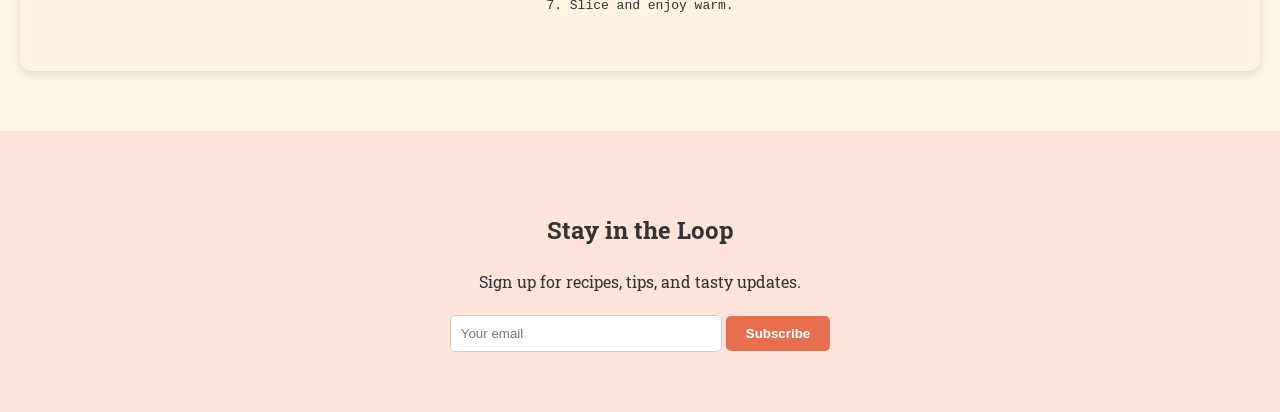
==== commit 0ebd1e3d: "small fixes" ====
--- a/index.html
+++ b/index.html
@@ -3,7 +3,7 @@
 <head>
   <meta charset="UTF-8">
   <meta name="viewport" content="width=device-width, initial-scale=1.0">
-  <title data-i18n="title">Feelin' Peachy - Recipe Website</title>
+  <title data-i18n="title">Feelin' Peachy</title>
   <link rel="stylesheet" href="style.css">
 </head>
 <body>
--- a/style.css
+++ b/style.css
@@ -1,13 +1,12 @@
-/* ===================== Fonts ===================== */
-/* Add in <head> of your HTML if not already */
-@import url('https://fonts.googleapis.com/css2?family=Lora:wght@400;700&family=Playfair+Display:wght@700&display=swap');
-
-/* ===================== General Styles ===================== */
+/* =================== GENERAL =================== */
+@import url('https://fonts.googleapis.com/css2?family=Roboto+Slab:wght@400;700&display=swap');
+
 body {
-  font-family: 'Lora', serif;
+  font-family: 'Roboto Slab', serif;
   margin: 0;
-  background: #fff8f0; /* light warm cream */
-  color: #333;
+  background: #fdf6e3;
+  color: #333;
+  line-height: 1.6;
 }
 
 .container {
@@ -16,23 +15,19 @@
   padding: 0 20px;
 }
 
-/* ===================== NAVBAR ===================== */
+/* =================== NAVBAR =================== */
 .navbar {
-  background: #ffe8d6;
+  background: #fff;
   box-shadow: 0 2px 5px rgba(0,0,0,0.1);
   padding: 20px 0;
+  text-align: center;
   position: relative;
-  text-align: center;
 }
 
 .logo img {
   display: block;
   margin: 0 auto;
   max-height: 80px;
-}
-
-.navbar nav {
-  margin-top: 10px;
 }
 
 .navbar nav ul {
@@ -41,14 +36,13 @@
   gap: 24px;
   list-style: none;
   padding: 0;
-  margin: 0;
+  margin: 10px 0 0 0;
 }
 
 .navbar a {
   text-decoration: none;
   color: #333;
   font-weight: 600;
-  letter-spacing: 0.5px;
   transition: color 0.2s ease;
 }
 
@@ -63,16 +57,23 @@
   padding: 5px;
 }
 
-/* ===================== HERO ===================== */
+/* =================== HERO =================== */
 .hero {
+  width: 100%;
+  max-width: 100%;
   position: relative;
-  text-align: center;
-  margin-bottom: 50px;
-}
-
-.hero .image-tooltip-container img {
-  width: 100%;
-  height: 60vh;
+  overflow: hidden;
+}
+
+.hero .image-tooltip-container {
+  display: block;
+  width: 100%;
+  position: relative;
+}
+
+.hero img {
+  width: 100%;
+  height: 70vh;
   object-fit: cover;
   display: block;
 }
@@ -83,19 +84,25 @@
   left: 50%;
   transform: translate(-50%, -50%);
   color: #fff;
-  text-shadow: 1px 1px 3px rgba(0,0,0,0.6);
+  text-align: center;
   width: 90%;
   max-width: 800px;
-}
-
-.hero-text h1 {
-  font-family: 'Playfair Display', serif;
-  font-size: 3rem;
+  background: rgba(0, 0, 0, 0.55);
+  padding: 20px 30px;
+  border-radius: 12px;
+}
+
+.hero-text h1,
+.hero-text h2,
+.hero-text h3 {
+  color: #fff !important;
+  text-shadow: 0 2px 6px rgba(0,0,0,0.8);
   margin-bottom: 15px;
 }
 
 .hero-text p {
-  font-size: 1.2rem;
+  color: #fff;
+  margin-bottom: 10px;
 }
 
 .cta-btn {
@@ -109,76 +116,64 @@
   margin-top: 15px;
 }
 
-/* ===================== RECIPES / FEATURED ===================== */
-.featured, .product-grid {
-  text-align: center;
+/* =================== RECIPE CARDS =================== */
+.featured,
+.recipes,
+.tips {
   padding: 60px 20px;
-}
-
-.featured h2 {
-  font-family: 'Playfair Display', serif;
-  font-size: 2.5rem;
-  margin-bottom: 40px;
+  text-align: center;
 }
 
 .product-grid {
-  display: flex;
-  flex-wrap: wrap;
-  justify-content: center;
-  gap: 20px;
+  display: grid;
+  grid-template-columns: repeat(auto-fit, minmax(300px, 1fr));
+  gap: 30px;
+  margin-top: 40px;
 }
 
 .product-card {
-  background: #fff3e6;
+  background: #fff3e0;
   padding: 20px;
-  border-radius: 15px;
-  box-shadow: 0 3px 6px rgba(0,0,0,0.1);
-  width: 300px;
-  box-sizing: border-box;
+  border-radius: 12px;
+  box-shadow: 0 4px 8px rgba(0,0,0,0.1);
   display: flex;
   flex-direction: column;
-  align-items: center;
-  text-align: center;
+  justify-content: flex-start;
+  text-align: center;
+  min-height: 450px; /* extend card height for long text */
 }
 
 .product-card img {
   width: 100%;
-  height: 200px;
+  height: 250px;
   object-fit: cover;
-  border-radius: 12px;
+  border-radius: 10px;
   margin-bottom: 15px;
 }
 
 .product-card h3 {
-  font-family: 'Playfair Display', serif;
-  font-size: 1.5rem;
+  font-size: 1.4rem;
   margin-bottom: 10px;
 }
 
 .product-card p {
-  font-size: 0.95rem;
-  color: #555;
+  font-size: 1rem;
+  color: #333;
+  text-align: left;   /* text inside card left-aligned for readability */
+  word-wrap: break-word; /* ensures long text wraps */
+  white-space: normal;
   margin-bottom: 10px;
-  word-wrap: break-word;
-}
-
-/* ===================== TIPS / LOOKBOOK ===================== */
-.lookbook .product-card img {
-  width: 100%;
-  height: auto;
-  object-fit: contain;
-}
-
-.lookbook .product-card p {
-  text-align: left;
-  padding: 0 5px;
-}
-
-/* ===================== NEWSLETTER ===================== */
+}
+
+/* =================== NEWSLETTER =================== */
 .newsletter {
-  background: #ffe8d6;
+  background: #ffe5d9;
   text-align: center;
   padding: 60px 20px;
+}
+
+.newsletter form {
+  margin-top: 20px;
 }
 
 .newsletter input[type="email"] {
@@ -186,7 +181,6 @@
   width: 250px;
   border-radius: 5px;
   border: 1px solid #ccc;
-  margin-right: 10px;
 }
 
 .newsletter button {
@@ -199,11 +193,11 @@
   cursor: pointer;
 }
 
-/* ===================== TOOLTIP ===================== */
+/* =================== TOOLTIP =================== */
 .tooltip-text {
   visibility: hidden;
-  max-width: 220px;
-  background-color: rgba(0, 0, 0, 0.8);
+  max-width: 200px;
+  background-color: rgba(0,0,0,0.8);
   color: #fff;
   text-align: center;
   padding: 6px 10px;
@@ -222,43 +216,65 @@
   opacity: 1;
 }
 
-/* ===================== CONTACT ===================== */
+/* =================== CONTACT PAGE =================== */
 .contact {
   padding: 80px 20px;
   text-align: center;
 }
 
+.contact h2 {
+  font-size: 2.2rem;
+  margin-bottom: 10px;
+}
+
+.contact-intro {
+  font-size: 1rem;
+  margin-bottom: 40px;
+  color: #555;
+  max-width: 700px;
+  margin-left: auto;
+  margin-right: auto;
+}
+
 .contact-layout {
   display: flex;
-  justify-content: center;
+  gap: 40px;
+  justify-content: space-between;
   flex-wrap: wrap;
-  gap: 40px;
-  margin-top: 40px;
 }
 
 .contact-form {
   flex: 1;
   min-width: 300px;
-  max-width: 500px;
-  text-align: left;
+  max-width: 600px;
 }
 
 .form-group {
   margin-bottom: 18px;
+  text-align: left;
 }
 
 .form-group label {
   display: block;
-  font-weight: 700;
+  font-weight: 600;
   margin-bottom: 6px;
+  color: #333;
 }
 
 .contact-form input,
 .contact-form textarea {
   width: 100%;
   padding: 12px 15px;
+  border: 1px solid #ccc;
   border-radius: 6px;
-  border: 1px solid #ccc;
+  font-size: 1rem;
+  outline: none;
+  transition: border-color 0.2s ease;
+}
+
+.contact-form input:focus,
+.contact-form textarea:focus {
+  border-color: #e76f51;
 }
 
 .btn-primary {
@@ -269,30 +285,80 @@
   border-radius: 6px;
   font-size: 1rem;
   cursor: pointer;
-}
-
+  margin-top: 8px;
+  transition: background 0.3s ease;
+}
+
+.btn-primary:hover {
+  background: #d65a3f;
+}
+
+/* Contact Info Sidebar */
 .contact-details {
   flex: 0 0 280px;
-  text-align: center;
+  text-align: left;
+}
+
+.contact-details .info-block {
+  margin-bottom: 32px;
+}
+
+.contact-details h3 {
+  font-size: 1.2rem;
+  margin-bottom: 8px;
+  color: #333;
+}
+
+.contact-details p,
+.contact-details .social-links a {
+  font-size: 1rem;
+  color: #555;
+  text-decoration: none;
+  display: block;
+  margin-bottom: 6px;
 }
 
 .contact-details .social-links {
-  display: flex;
-  justify-content: center;
+  display: flex; /* horizontal layout */
   gap: 16px;
-  margin-top: 8px;
-}
-
-.contact-details .social-links a img {
-  width: 32px;
-  height: 32px;
-}
-
-/* ===================== RESPONSIVE ===================== */
+}
+
+/* =================== RESPONSIVE =================== */
+@media (max-width: 1024px) {
+  .hero img {
+    height: 60vh;
+  }
+
+  .product-grid {
+    grid-template-columns: repeat(auto-fit, minmax(280px, 1fr));
+  }
+}
+
 @media (max-width: 768px) {
-  .hero img { height: 50vh; }
-  .hero-text { font-size: 0.9rem; }
-  .navbar nav ul { flex-direction: column; gap: 12px; }
-  .newsletter input[type="email"] { width: 70%; margin-bottom: 10px; }
-  .product-card { width: 90%; }
+  .hero img {
+    height: 50vh;
+  }
+
+  .hero-text {
+    width: 90%;
+    font-size: 0.9rem;
+  }
+
+  .navbar nav ul {
+    flex-direction: column;
+    gap: 12px;
+  }
+
+  .newsletter input[type="email"] {
+    width: 70%;
+  }
+
+  .contact-layout {
+    flex-direction: column;
+    gap: 30px;
+  }
+
+  .contact-details .social-links {
+    justify-content: center;
+  }
 }
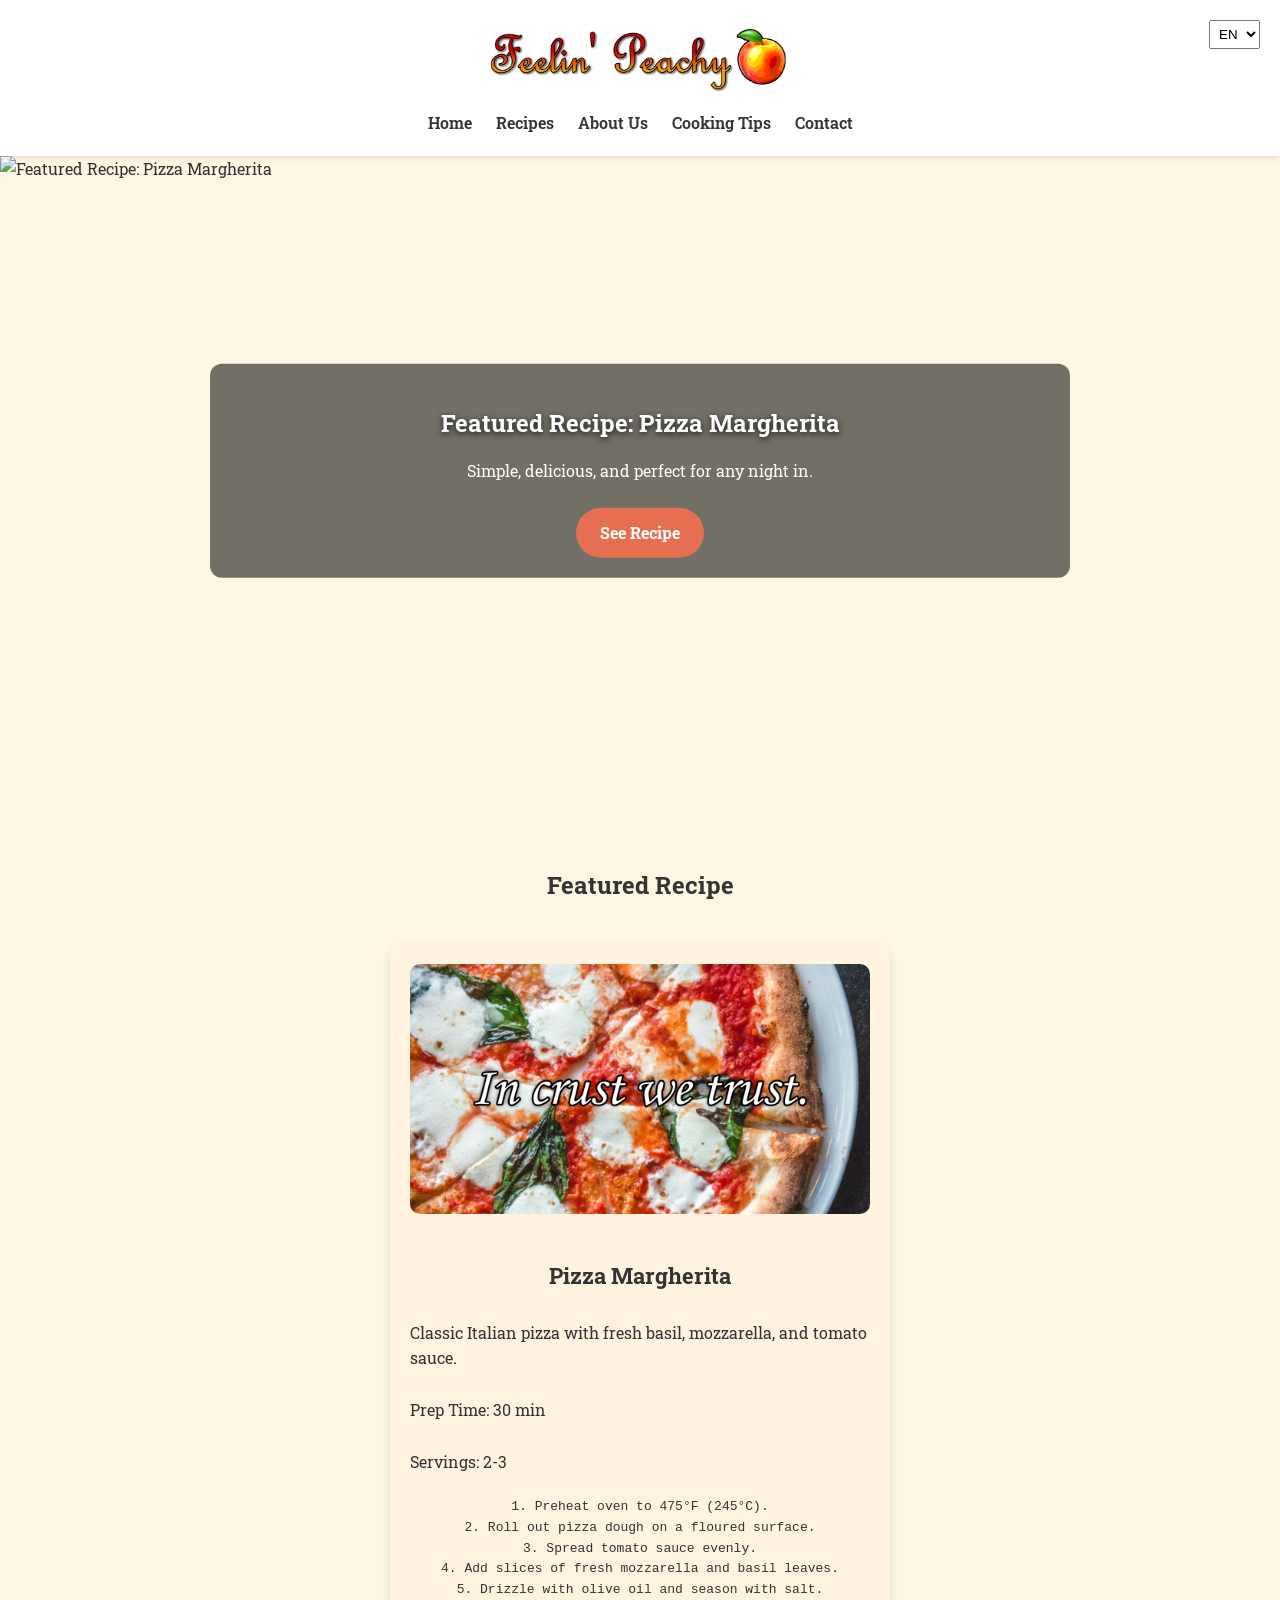
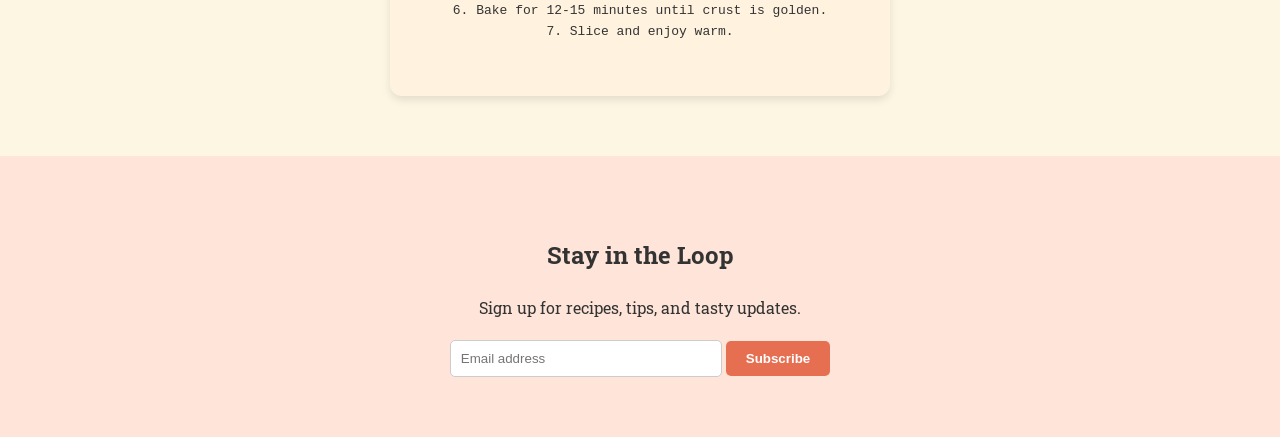
==== commit 40eaea92: "newsletter localization fix" ====
--- a/index.html
+++ b/index.html
@@ -80,7 +80,7 @@
   <h2 data-i18n="newsletter.title">Stay in the Loop</h2>
   <p data-i18n="newsletter.subtitle">Sign up for recipes, tips, and tasty updates.</p>
   <form>
-    <input type="email" placeholder="Your email">
+    <input type="email" placeholder="Email address" data-i18n-placeholder="contact.email">
     <button type="submit" data-i18n="newsletter.cta">Subscribe</button>
   </form>
 </section>
--- a/style.css
+++ b/style.css
@@ -124,6 +124,12 @@
   text-align: center;
 }
 
+/* ✅ FIX: prevent featured card from stretching full width */
+.featured .product-grid {
+  max-width: 500px;
+  margin: 40px auto 0;
+}
+
 .product-grid {
   display: grid;
   grid-template-columns: repeat(auto-fit, minmax(300px, 1fr));
@@ -140,7 +146,7 @@
   flex-direction: column;
   justify-content: flex-start;
   text-align: center;
-  min-height: 450px; /* extend card height for long text */
+  min-height: 450px;
 }
 
 .product-card img {
@@ -159,8 +165,8 @@
 .product-card p {
   font-size: 1rem;
   color: #333;
-  text-align: left;   /* text inside card left-aligned for readability */
-  word-wrap: break-word; /* ensures long text wraps */
+  text-align: left;
+  word-wrap: break-word;
   white-space: normal;
   margin-bottom: 10px;
 }
@@ -318,9 +324,27 @@
   margin-bottom: 6px;
 }
 
+.contact-details .social-links a:hover {
+  color: #007bff;
+}
+
+/* Social icons */
 .contact-details .social-links {
-  display: flex; /* horizontal layout */
+  display: flex;
   gap: 16px;
+  align-items: center;
+  margin-top: 8px;
+}
+
+.contact-details .social-links a img {
+  width: 32px;
+  height: 32px;
+  object-fit: contain;
+  transition: transform 0.3s ease;
+}
+
+.contact-details .social-links a img:hover {
+  transform: scale(1.2);
 }
 
 /* =================== RESPONSIVE =================== */
@@ -360,5 +384,6 @@
 
   .contact-details .social-links {
     justify-content: center;
+    gap: 12px;
   }
 }
